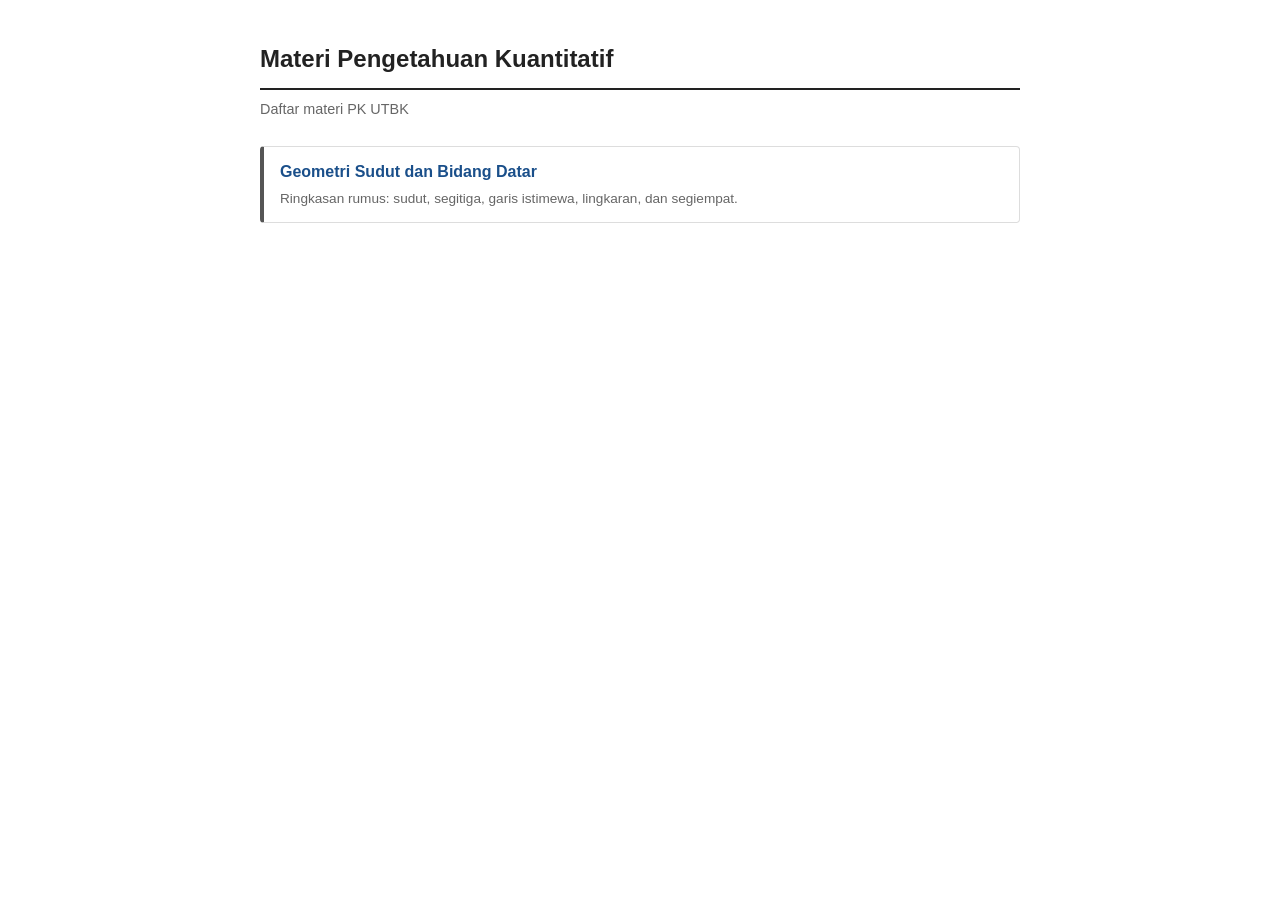
==== index.html @ 0797778e "first commit" ====
<!DOCTYPE html>
<html lang="id">
<head>
<meta charset="UTF-8">
<meta name="viewport" content="width=device-width, initial-scale=1.0">
<title>Materi Pengetahuan Kuantitatif</title>
<link rel="stylesheet" href="css/style.css">
</head>
<body>
<div class="wrap">

  <h1>Materi Pengetahuan Kuantitatif</h1>
  <p class="sub">Daftar materi PK UTBK</p>

  <ul class="materi">
    <li>
      <a href="geometri-sudut-dan-bidang-datar.html">Geometri Sudut dan Bidang Datar</a>
      <p>Ringkasan rumus: sudut, segitiga, garis istimewa, lingkaran, dan segiempat.</p>
    </li>
  </ul>

</div>
</body>
</html>
---- css/style.css ----
body {
  font-family: Arial, Helvetica, sans-serif;
  background: #fff;
  color: #222;
  line-height: 1.6;
  margin: 0;
  padding: 24px;
}

.wrap,
main {
  max-width: 760px;
  margin: 0 auto;
  display: block;
}

h1 {
  font-size: 1.5rem;
  border-bottom: 2px solid #222;
  padding-bottom: 10px;
  margin-bottom: 8px;
}

.sub {
  color: #666;
  font-size: .9rem;
  margin-bottom: 24px;
}

h2 {
  font-size: 1.1rem;
  margin: 32px 0 10px;
  padding-bottom: 6px;
  border-bottom: 1px solid #ddd;
}

h3 {
  font-size: .95rem;
  margin: 16px 0 8px;
}

p { margin: 6px 0; }

a { color: #1a4f8a; }

/* Daftar materi (index) */
.materi {
  list-style: none;
  padding-left: 0;
  margin: 16px 0;
}

.materi li {
  border: 1px solid #ddd;
  border-left: 4px solid #555;
  border-radius: 4px;
  padding: 12px 16px;
  margin-bottom: 10px;
}

.materi li a {
  font-weight: bold;
  font-size: 1rem;
  text-decoration: none;
}

.materi li a:hover { text-decoration: underline; }

.materi li p {
  color: #666;
  font-size: .85rem;
  margin: 4px 0 0;
}

/* Navigasi bagian */
nav {
  display: flex;
  flex-wrap: wrap;
  gap: 8px;
  margin-bottom: 24px;
}

nav a {
  font-size: .82rem;
  color: #222;
  text-decoration: none;
  border: 1px solid #ddd;
  background: #fbfbfb;
  padding: 5px 11px;
  border-radius: 999px;
}

nav a:hover { background: #f0f0f0; }

/* Kotak rumus / premis */
.premis,
.fm {
  background: #f7f7f7;
  border: 1px solid #ddd;
  border-radius: 4px;
  padding: 12px 16px;
  margin: 12px 0;
  font-size: .9rem;
  overflow-x: auto;
}

.fm {
  text-align: center;
  font-family: "Cambria Math", Georgia, serif;
  font-size: 1rem;
  background: #fbfbfb;
  padding: 10px 14px;
}

.fm b { color: #000; }

/* Kartu materi */
.g {
  display: grid;
  grid-template-columns: repeat(auto-fit, minmax(280px, 1fr));
  gap: 14px;
}

.c {
  border: 1px solid #ddd;
  border-left: 4px solid #555;
  border-radius: 4px;
  padding: 12px 16px;
}

.c p {
  color: #555;
  font-size: .9rem;
}

/* Pecahan */
.f {
  display: inline-flex;
  flex-direction: column;
  vertical-align: middle;
  text-align: center;
  margin: 0 3px;
  line-height: 1.25;
}

.f > i {
  font-style: normal;
  padding: 0 3px;
}

.f > i:first-child {
  border-bottom: 1.5px solid currentColor;
}

/* Tabel */
.w { overflow-x: auto; }

table {
  width: 100%;
  border-collapse: collapse;
  font-size: .88rem;
  margin: 12px 0;
}

th, td {
  border: 1px solid #ddd;
  padding: 7px 10px;
  text-align: left;
  vertical-align: top;
}

th { background: #f2f2f2; }

td:nth-child(2) { font-weight: bold; }

/* Gambar / SVG */
svg { max-width: 100%; height: auto; }

svg.fig {
  display: block;
  width: 100%;
  max-width: 300px;
  height: auto;
  margin: 10px auto;
  fill: none;
  stroke: currentColor;
  stroke-width: 1.6;
  stroke-linejoin: round;
  stroke-linecap: round;
}

svg.fig text {
  fill: currentColor;
  stroke: none;
  font: italic 13px Georgia, serif;
}

svg.fig .r { stroke: #b3261e; }
svg.fig .b { stroke: #1a4f8a; }
svg.fig .d { stroke: #888; stroke-dasharray: 4 3; }
svg.fig .p { fill: currentColor; stroke: none; }

td svg {
  width: 100px;
  height: 56px;
  fill: none;
  stroke: currentColor;
  stroke-width: 2;
  stroke-linejoin: round;
}

td svg .d { stroke: #888; stroke-width: 1.5; stroke-dasharray: 3 3; }

footer {
  text-align: center;
  color: #999;
  font-size: .8rem;
  margin-top: 32px;
  border-top: 1px solid #eee;
  padding-top: 14px;
}
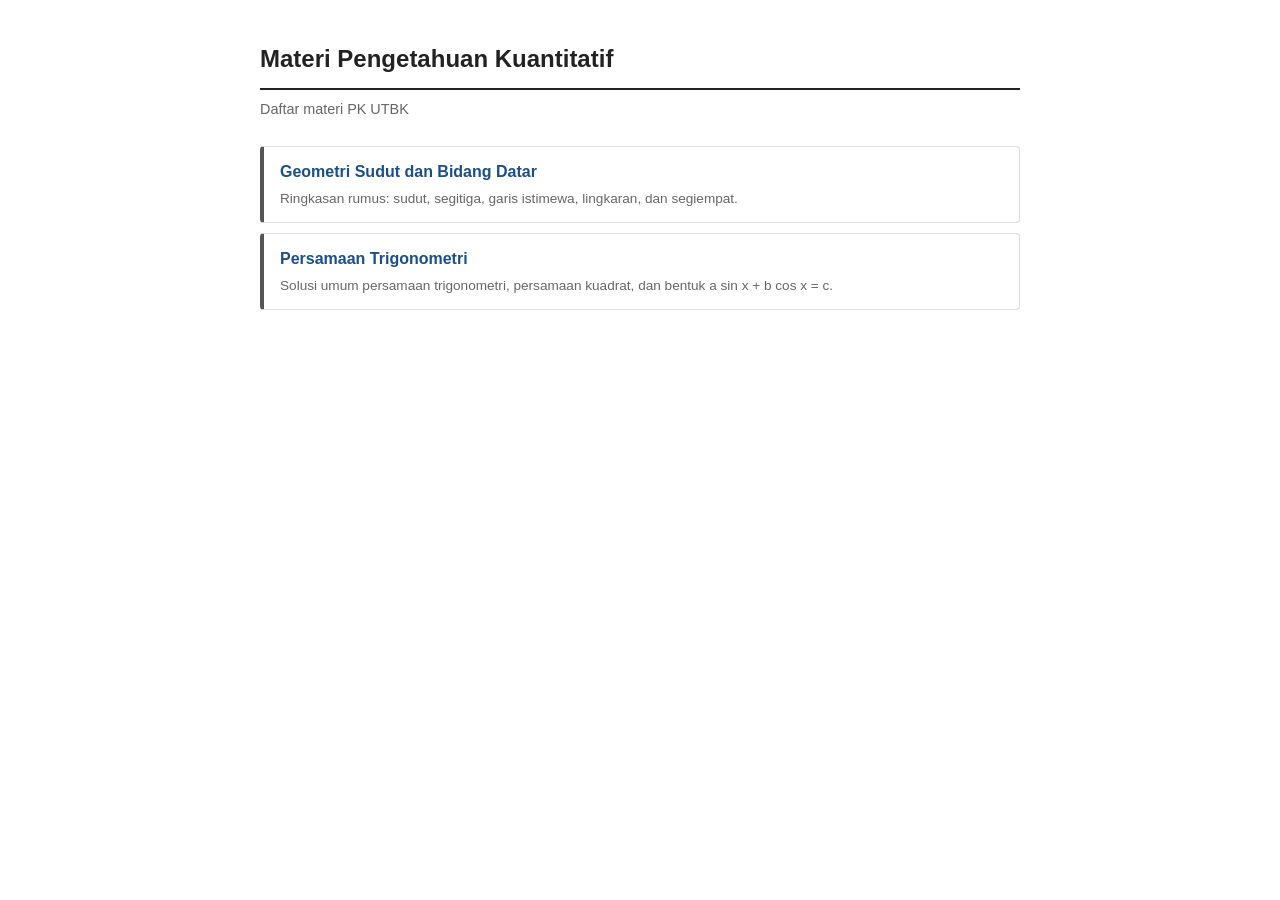
==== commit aea573db: "Add new content for "Persamaan Trigonometri" section and update index.html" ====
--- a/index.html
+++ b/index.html
@@ -17,6 +17,10 @@
       <a href="geometri-sudut-dan-bidang-datar.html">Geometri Sudut dan Bidang Datar</a>
       <p>Ringkasan rumus: sudut, segitiga, garis istimewa, lingkaran, dan segiempat.</p>
     </li>
+    <li>
+      <a href="persamaan-trigonometri.html">Persamaan Trigonometri</a>
+      <p>Solusi umum persamaan trigonometri, persamaan kuadrat, dan bentuk a sin x + b cos x = c.</p>
+    </li>
   </ul>
 
 </div>
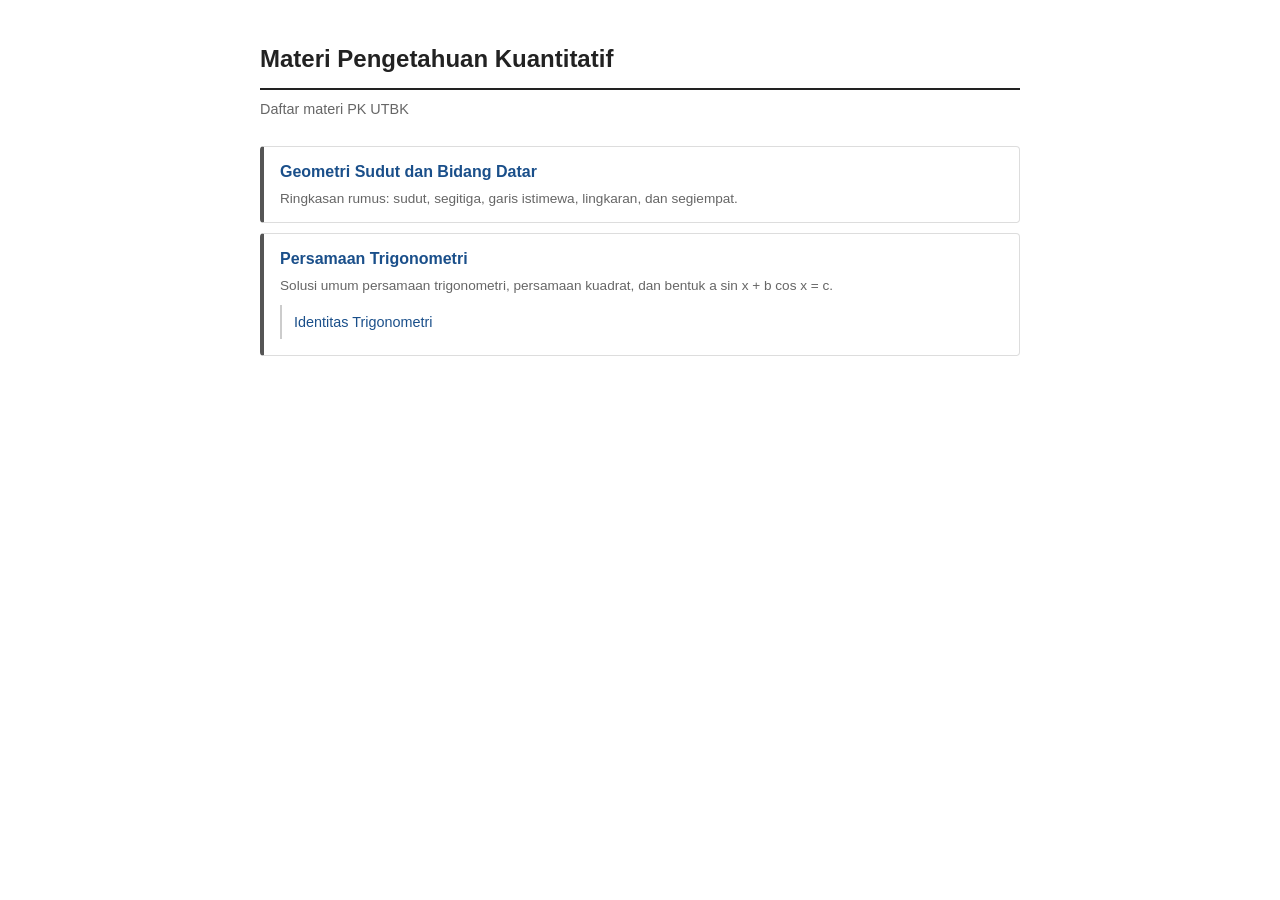
==== commit da0e5d4e: "Add "Identitas Trigonometri" page and update index with submateri links" ====
--- a/index.html
+++ b/index.html
@@ -20,6 +20,9 @@
     <li>
       <a href="persamaan-trigonometri.html">Persamaan Trigonometri</a>
       <p>Solusi umum persamaan trigonometri, persamaan kuadrat, dan bentuk a sin x + b cos x = c.</p>
+      <ul class="submateri">
+        <li><a href="identitas-trigonometri.html">Identitas Trigonometri</a></li>
+      </ul>
     </li>
   </ul>
 
--- a/css/style.css
+++ b/css/style.css
@@ -70,6 +70,25 @@
   color: #666;
   font-size: .85rem;
   margin: 4px 0 0;
+}
+
+.submateri {
+  list-style: none;
+  padding-left: 0;
+  margin: 8px 0 0;
+}
+
+.submateri li {
+  border: none;
+  border-left: 2px solid #ccc;
+  border-radius: 0;
+  padding: 4px 0 4px 12px;
+  margin: 0 0 4px;
+}
+
+.submateri li a {
+  font-weight: normal;
+  font-size: .9rem;
 }
 
 /* Navigasi bagian */
